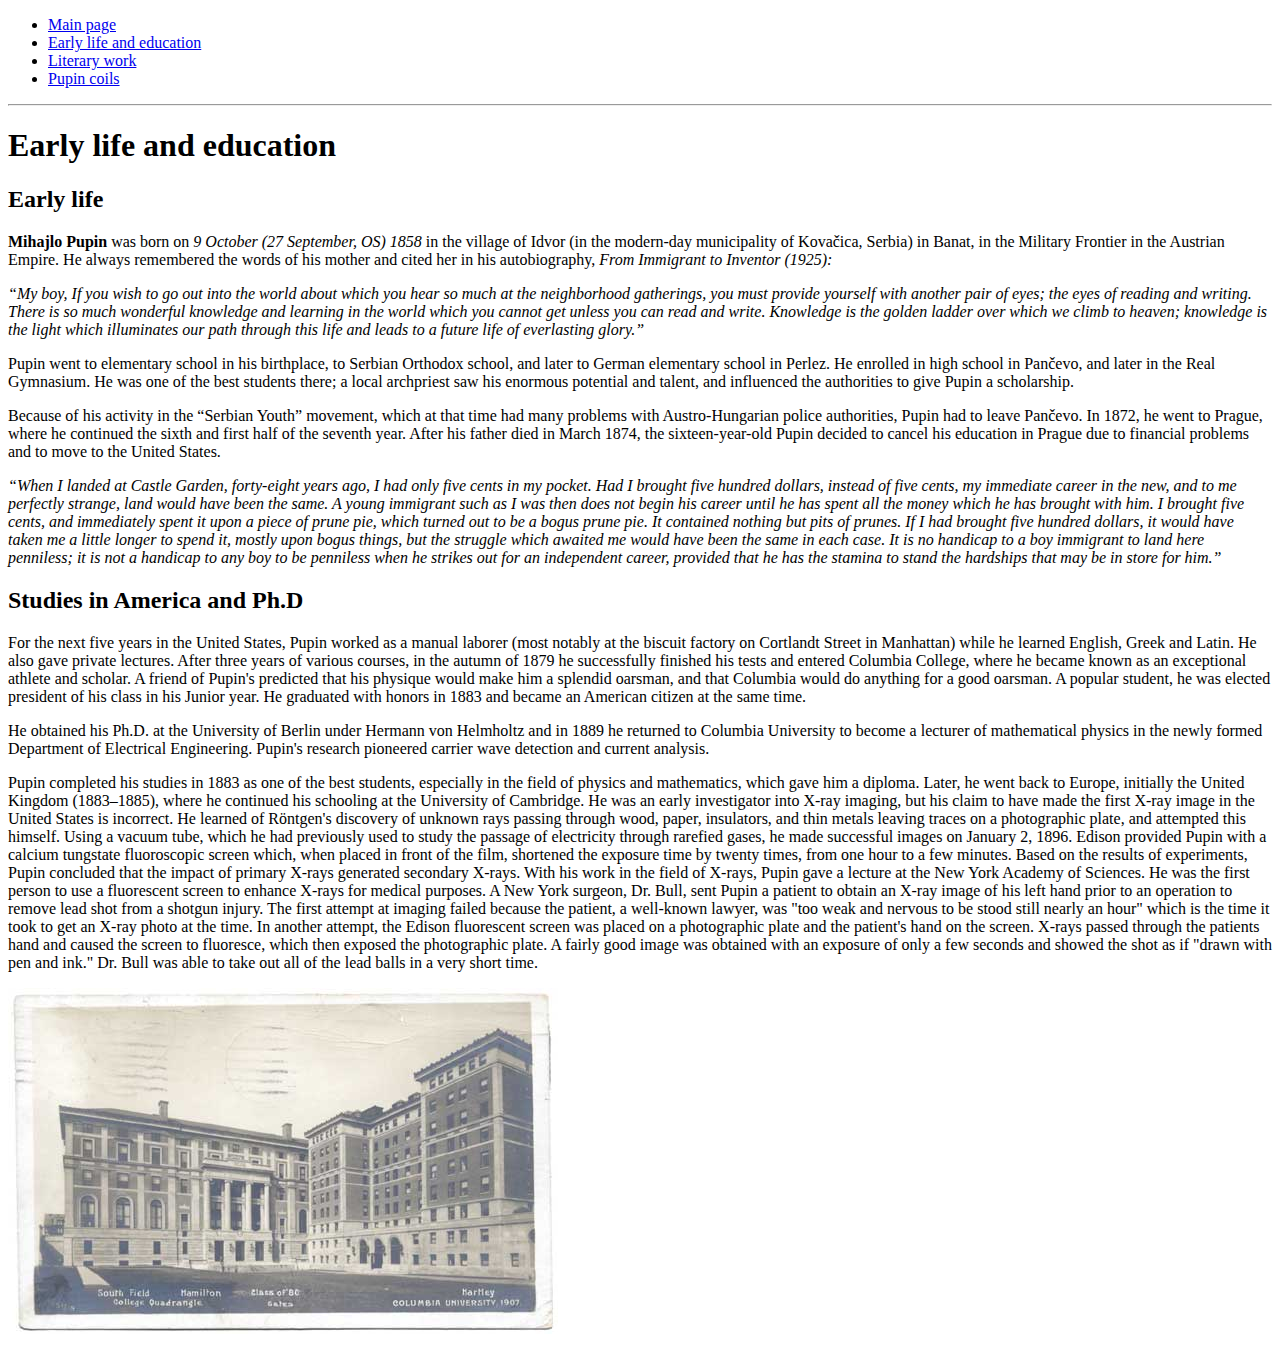
==== early-life-and-education.html @ bc50902c "master" ====
<!DOCTYPE html>
<html>
    <head>
        <meta charset="UTF-8">
        <title>Early life and education</title>
    </head>
    <body>
        <ul>
            <li><a href="index.html">Main page</a></li>
            <li><a href="early-life-and-education.html">Early life and education</a></li>
            <li><a href="literary-work.html">Literary work</a></li>
            <li><a href="pupin-coils.html">Pupin coils</a></li>
        </ul>
        <hr>
        <h1>Early life and education</h1>
        <h2>Early life</h2>
        <p><strong>Mihajlo Pupin</strong> was born on <i>9 October (27 September, OS) 1858</i> in the village of Idvor (in the modern-day municipality of Kovačica, Serbia) in Banat, in the Military Frontier in the Austrian Empire. He always remembered the words of his mother and cited her in his autobiography, <em>From Immigrant to Inventor (1925):</em> </p>
        <p><i>“My boy, If you wish to go out into the world about which you hear so much at the neighborhood gatherings, you must provide yourself with another pair of eyes; the eyes of reading and writing. There is so much wonderful knowledge and learning in the world which you cannot get unless you can read and write. Knowledge is the golden ladder over which we climb to heaven; knowledge is the light which illuminates our path through this life and leads to a future life of everlasting glory.”</i></p>
        <p>Pupin went to elementary school in his birthplace, to Serbian Orthodox school, and later to German elementary school in Perlez. He enrolled in high school in Pančevo, and later in the Real Gymnasium. He was one of the best students there; a local archpriest saw his enormous potential and talent, and influenced the authorities to give Pupin a scholarship.</p>
        <p>Because of his activity in the “Serbian Youth” movement, which at that time had many problems with Austro-Hungarian police authorities, Pupin had to leave Pančevo. In 1872, he went to Prague, where he continued the sixth and first half of the seventh year. After his father died in March 1874, the sixteen-year-old Pupin decided to cancel his education in Prague due to financial problems and to move to the United States.</p>
        <p><i>“When I landed at Castle Garden, forty-eight years ago, I had only five cents in my pocket. Had I brought five hundred dollars, instead of five cents, my immediate career in the new, and to me perfectly strange, land would have been the same. A young immigrant such as I was then does not begin his career until he has spent all the money which he has brought with him. I brought five cents, and immediately spent it upon a piece of prune pie, which turned out to be a bogus prune pie. It contained nothing but pits of prunes. If I had brought five hundred dollars, it would have taken me a little longer to spend it, mostly upon bogus things, but the struggle which awaited me would have been the same in each case. It is no handicap to a boy immigrant to land here penniless; it is not a handicap to any boy to be penniless when he strikes out for an independent career, provided that he has the stamina to stand the hardships that may be in store for him.”</i></p>
        <h2>Studies in America and Ph.D</h2>
        <p>For the next five years in the United States, Pupin worked as a manual laborer (most notably at the biscuit factory on Cortlandt Street in Manhattan) while he learned English, Greek and Latin. He also gave private lectures. After three years of various courses, in the autumn of 1879 he successfully finished his tests and entered Columbia College, where he became known as an exceptional athlete and scholar. A friend of Pupin's predicted that his physique would make him a splendid oarsman, and that Columbia would do anything for a good oarsman. A popular student, he was elected president of his class in his Junior year. He graduated with honors in 1883 and became an American citizen at the same time.</p>
        <p>He obtained his Ph.D. at the University of Berlin under Hermann von Helmholtz and in 1889 he returned to Columbia University to become a lecturer of mathematical physics in the newly formed Department of Electrical Engineering. Pupin's research pioneered carrier wave detection and current analysis.</p>
        <p>Pupin completed his studies in 1883 as one of the best students, especially in the field of physics and mathematics, which gave him a diploma. Later, he went back to Europe, initially the United Kingdom (1883–1885), where he continued his schooling at the University of Cambridge. He was an early investigator into X-ray imaging, but his claim to have made the first X-ray image in the United States is incorrect. He learned of Röntgen's discovery of unknown rays passing through wood, paper, insulators, and thin metals leaving traces on a photographic plate, and attempted this himself. Using a vacuum tube, which he had previously used to study the passage of electricity through rarefied gases, he made successful images on January 2, 1896. Edison provided Pupin with a calcium tungstate fluoroscopic screen which, when placed in front of the film, shortened the exposure time by twenty times, from one hour to a few minutes. Based on the results of experiments, Pupin concluded that the impact of primary X-rays generated secondary X-rays. With his work in the field of X-rays, Pupin gave a lecture at the New York Academy of Sciences. He was the first person to use a fluorescent screen to enhance X-rays for medical purposes. A New York surgeon, Dr. Bull, sent Pupin a patient to obtain an X-ray image of his left hand prior to an operation to remove lead shot from a shotgun injury. The first attempt at imaging failed because the patient, a well-known lawyer, was "too weak and nervous to be stood still nearly an hour" which is the time it took to get an X-ray photo at the time. In another attempt, the Edison fluorescent screen was placed on a photographic plate and the patient's hand on the screen. X-rays passed through the patients hand and caused the screen to fluoresce, which then exposed the photographic plate. A fairly good image was obtained with an exposure of only a few seconds and showed the shot as if "drawn with pen and ink." Dr. Bull was able to take out all of the lead balls in a very short time.</p>
        <img src="university.jpg" alt="University">

    </body>
</html>
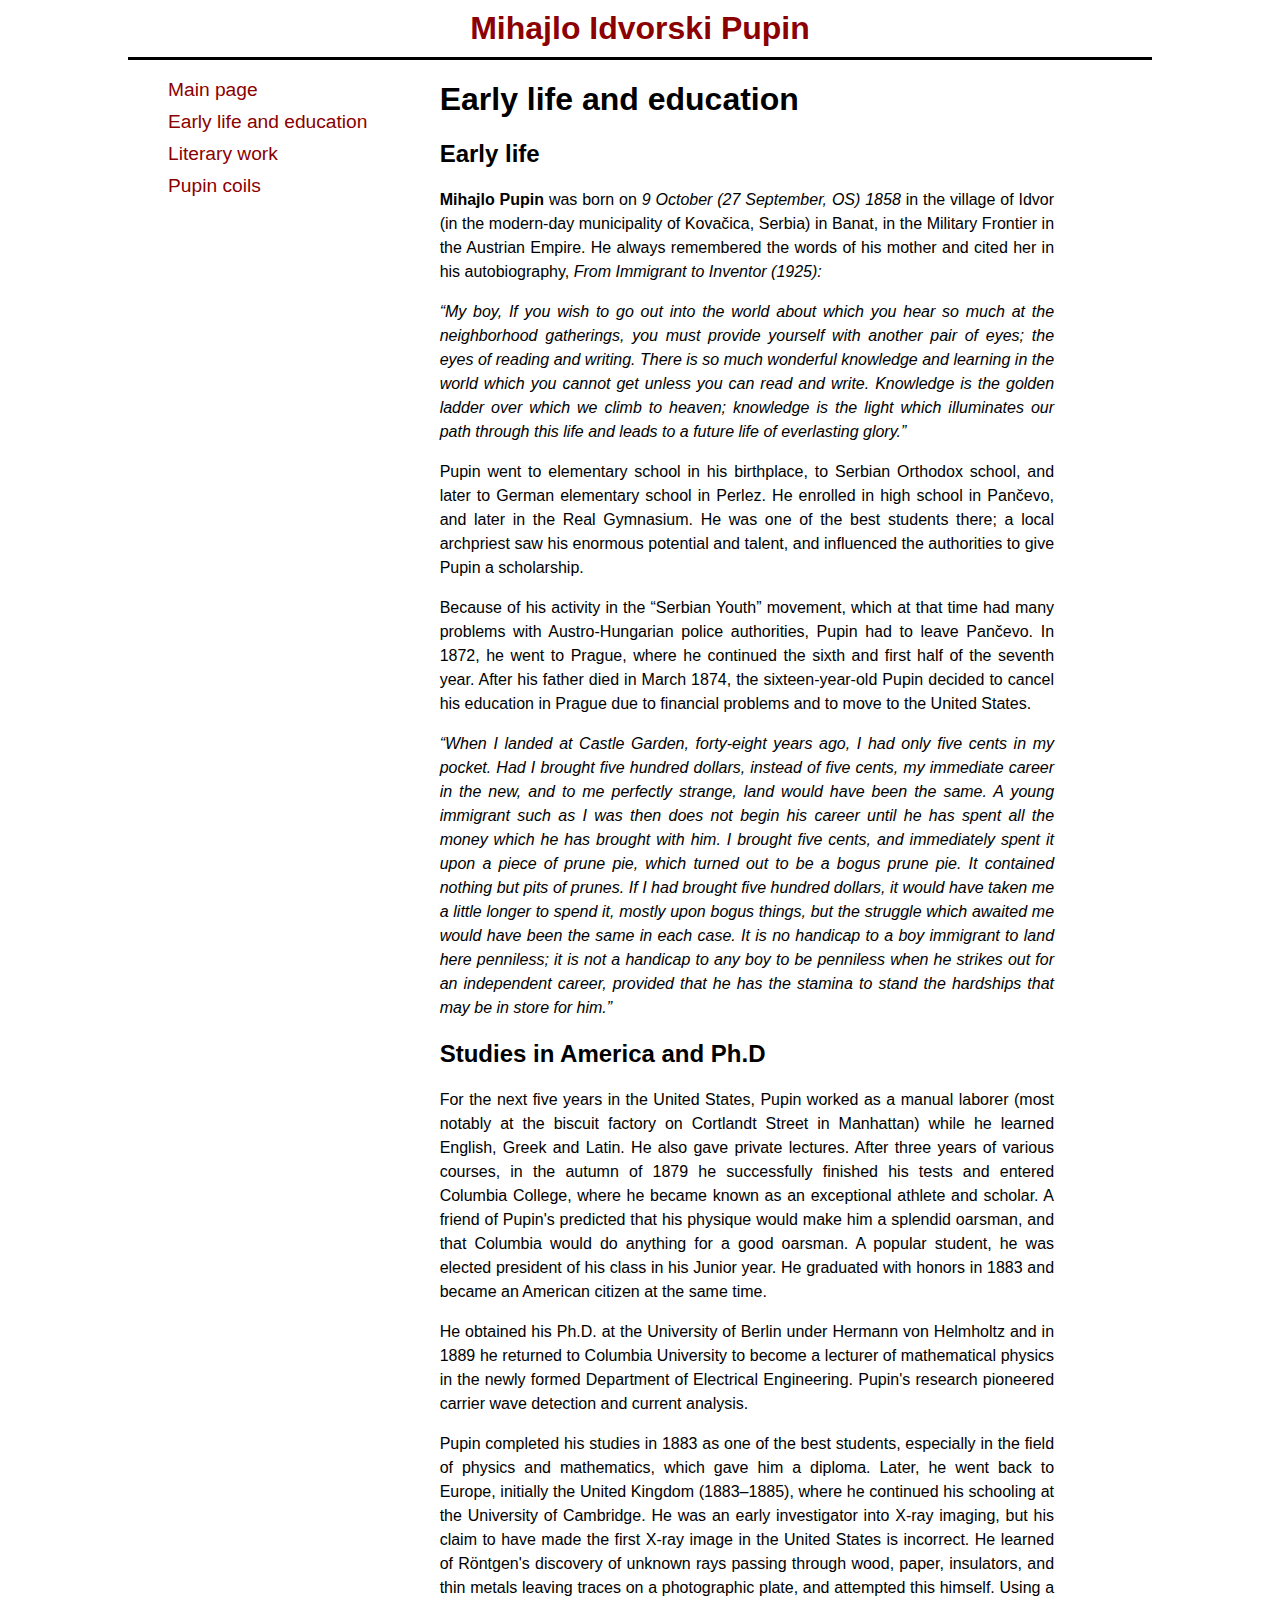
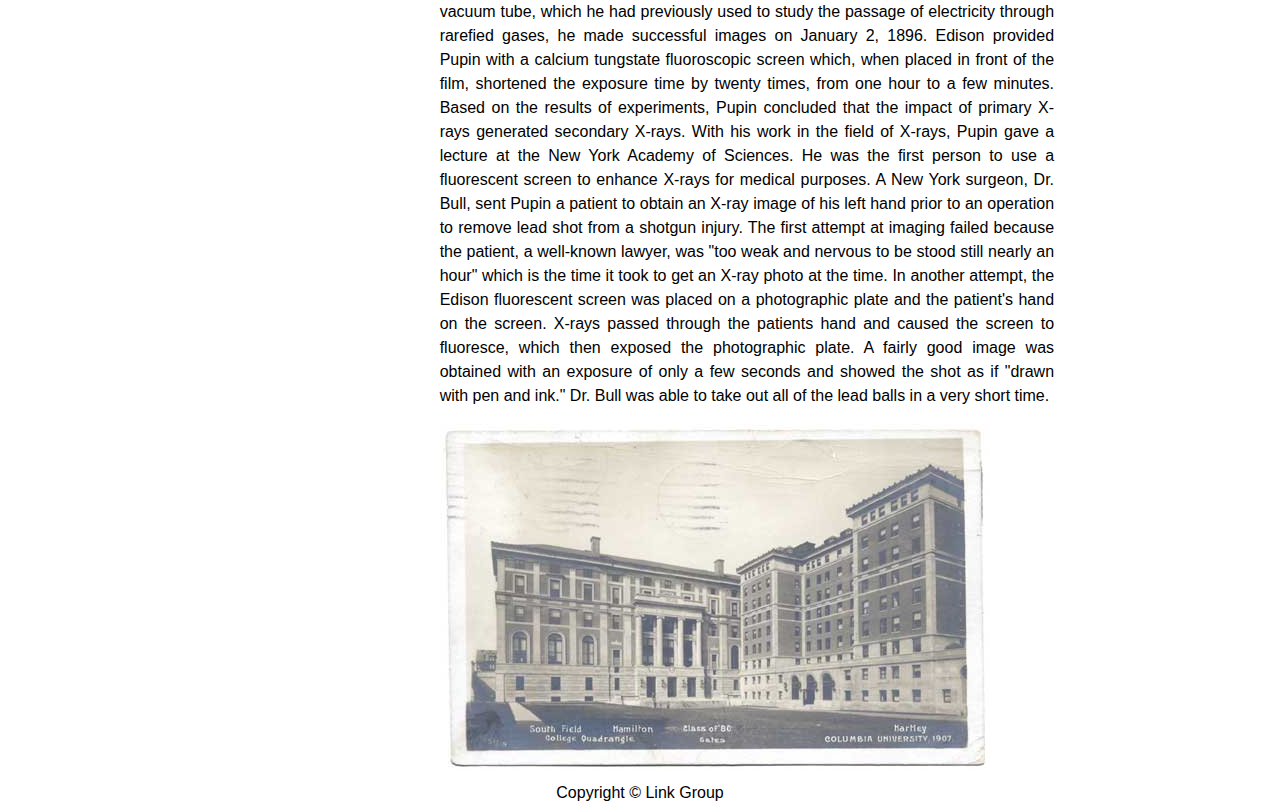
==== commit dd18129f: "commit on master" ====
--- a/early-life-and-education.html
+++ b/early-life-and-education.html
@@ -3,27 +3,40 @@
     <head>
         <meta charset="UTF-8">
         <title>Early life and education</title>
+        <link rel="stylesheet" href="style.css">
     </head>
     <body>
-        <ul>
-            <li><a href="index.html">Main page</a></li>
-            <li><a href="early-life-and-education.html">Early life and education</a></li>
-            <li><a href="literary-work.html">Literary work</a></li>
-            <li><a href="pupin-coils.html">Pupin coils</a></li>
-        </ul>
-        <hr>
-        <h1>Early life and education</h1>
-        <h2>Early life</h2>
-        <p><strong>Mihajlo Pupin</strong> was born on <i>9 October (27 September, OS) 1858</i> in the village of Idvor (in the modern-day municipality of Kovačica, Serbia) in Banat, in the Military Frontier in the Austrian Empire. He always remembered the words of his mother and cited her in his autobiography, <em>From Immigrant to Inventor (1925):</em> </p>
-        <p><i>“My boy, If you wish to go out into the world about which you hear so much at the neighborhood gatherings, you must provide yourself with another pair of eyes; the eyes of reading and writing. There is so much wonderful knowledge and learning in the world which you cannot get unless you can read and write. Knowledge is the golden ladder over which we climb to heaven; knowledge is the light which illuminates our path through this life and leads to a future life of everlasting glory.”</i></p>
-        <p>Pupin went to elementary school in his birthplace, to Serbian Orthodox school, and later to German elementary school in Perlez. He enrolled in high school in Pančevo, and later in the Real Gymnasium. He was one of the best students there; a local archpriest saw his enormous potential and talent, and influenced the authorities to give Pupin a scholarship.</p>
-        <p>Because of his activity in the “Serbian Youth” movement, which at that time had many problems with Austro-Hungarian police authorities, Pupin had to leave Pančevo. In 1872, he went to Prague, where he continued the sixth and first half of the seventh year. After his father died in March 1874, the sixteen-year-old Pupin decided to cancel his education in Prague due to financial problems and to move to the United States.</p>
-        <p><i>“When I landed at Castle Garden, forty-eight years ago, I had only five cents in my pocket. Had I brought five hundred dollars, instead of five cents, my immediate career in the new, and to me perfectly strange, land would have been the same. A young immigrant such as I was then does not begin his career until he has spent all the money which he has brought with him. I brought five cents, and immediately spent it upon a piece of prune pie, which turned out to be a bogus prune pie. It contained nothing but pits of prunes. If I had brought five hundred dollars, it would have taken me a little longer to spend it, mostly upon bogus things, but the struggle which awaited me would have been the same in each case. It is no handicap to a boy immigrant to land here penniless; it is not a handicap to any boy to be penniless when he strikes out for an independent career, provided that he has the stamina to stand the hardships that may be in store for him.”</i></p>
-        <h2>Studies in America and Ph.D</h2>
-        <p>For the next five years in the United States, Pupin worked as a manual laborer (most notably at the biscuit factory on Cortlandt Street in Manhattan) while he learned English, Greek and Latin. He also gave private lectures. After three years of various courses, in the autumn of 1879 he successfully finished his tests and entered Columbia College, where he became known as an exceptional athlete and scholar. A friend of Pupin's predicted that his physique would make him a splendid oarsman, and that Columbia would do anything for a good oarsman. A popular student, he was elected president of his class in his Junior year. He graduated with honors in 1883 and became an American citizen at the same time.</p>
-        <p>He obtained his Ph.D. at the University of Berlin under Hermann von Helmholtz and in 1889 he returned to Columbia University to become a lecturer of mathematical physics in the newly formed Department of Electrical Engineering. Pupin's research pioneered carrier wave detection and current analysis.</p>
-        <p>Pupin completed his studies in 1883 as one of the best students, especially in the field of physics and mathematics, which gave him a diploma. Later, he went back to Europe, initially the United Kingdom (1883–1885), where he continued his schooling at the University of Cambridge. He was an early investigator into X-ray imaging, but his claim to have made the first X-ray image in the United States is incorrect. He learned of Röntgen's discovery of unknown rays passing through wood, paper, insulators, and thin metals leaving traces on a photographic plate, and attempted this himself. Using a vacuum tube, which he had previously used to study the passage of electricity through rarefied gases, he made successful images on January 2, 1896. Edison provided Pupin with a calcium tungstate fluoroscopic screen which, when placed in front of the film, shortened the exposure time by twenty times, from one hour to a few minutes. Based on the results of experiments, Pupin concluded that the impact of primary X-rays generated secondary X-rays. With his work in the field of X-rays, Pupin gave a lecture at the New York Academy of Sciences. He was the first person to use a fluorescent screen to enhance X-rays for medical purposes. A New York surgeon, Dr. Bull, sent Pupin a patient to obtain an X-ray image of his left hand prior to an operation to remove lead shot from a shotgun injury. The first attempt at imaging failed because the patient, a well-known lawyer, was "too weak and nervous to be stood still nearly an hour" which is the time it took to get an X-ray photo at the time. In another attempt, the Edison fluorescent screen was placed on a photographic plate and the patient's hand on the screen. X-rays passed through the patients hand and caused the screen to fluoresce, which then exposed the photographic plate. A fairly good image was obtained with an exposure of only a few seconds and showed the shot as if "drawn with pen and ink." Dr. Bull was able to take out all of the lead balls in a very short time.</p>
-        <img src="university.jpg" alt="University">
+        <div id="header">
+            <header>Mihajlo Idvorski Pupin</header>
+        </div>
+        
+        <div id="nav">
+            <ul>
+                <li><a href="index.html">Main page</a></li>
+                <li><a href="early-life-and-education.html">Early life and education</a></li>
+                <li><a href="literary-work.html">Literary work</a></li>
+                <li><a href="pupin-coils.html">Pupin coils</a></li>
+            </ul>
+        </div>
+        <div id="section">
+             <h1>Early life and education</h1>
+             <h2>Early life</h2>
+             <p><strong>Mihajlo Pupin</strong> was born on <i>9 October (27 September, OS) 1858</i> in the village of Idvor (in the modern-day municipality of Kovačica, Serbia) in Banat, in the Military Frontier in the Austrian Empire. He always remembered the words of his mother and cited her in his autobiography, <em>From Immigrant to Inventor (1925):</em> </p>
+             <p><i>“My boy, If you wish to go out into the world about which you hear so much at the neighborhood gatherings, you must provide yourself with another pair of eyes; the eyes of reading and writing. There is so much wonderful knowledge and learning in the world which you cannot get unless you can read and write. Knowledge is the golden ladder over which we climb to heaven; knowledge is the light which illuminates our path through this life and leads to a future life of everlasting glory.”</i></p>
+             <p>Pupin went to elementary school in his birthplace, to Serbian Orthodox school, and later to German elementary school in Perlez. He enrolled in high school in Pančevo, and later in the Real Gymnasium. He was one of the best students there; a local archpriest saw his enormous potential and talent, and influenced the authorities to give Pupin a scholarship.</p>
+             <p>Because of his activity in the “Serbian Youth” movement, which at that time had many problems with Austro-Hungarian police authorities, Pupin had to leave Pančevo. In 1872, he went to Prague, where he continued the sixth and first half of the seventh year. After his father died in March 1874, the sixteen-year-old Pupin decided to cancel his education in Prague due to financial problems and to move to the United States.</p>
+             <p><i>“When I landed at Castle Garden, forty-eight years ago, I had only five cents in my pocket. Had I brought five hundred dollars, instead of five cents, my immediate career in the new, and to me perfectly strange, land would have been the same. A young immigrant such as I was then does not begin his career until he has spent all the money which he has brought with him. I brought five cents, and immediately spent it upon a piece of prune pie, which turned out to be a bogus prune pie. It contained nothing but pits of prunes. If I had brought five hundred dollars, it would have taken me a little longer to spend it, mostly upon bogus things, but the struggle which awaited me would have been the same in each case. It is no handicap to a boy immigrant to land here penniless; it is not a handicap to any boy to be penniless when he strikes out for an independent career, provided that he has the stamina to stand the hardships that may be in store for him.”</i></p>
+             <h2>Studies in America and Ph.D</h2>
+             <p>For the next five years in the United States, Pupin worked as a manual laborer (most notably at the biscuit factory on Cortlandt Street in Manhattan) while he learned English, Greek and Latin. He also gave private lectures. After three years of various courses, in the autumn of 1879 he successfully finished his tests and entered Columbia College, where he became known as an exceptional athlete and scholar. A friend of Pupin's predicted that his physique would make him a splendid oarsman, and that Columbia would do anything for a good oarsman. A popular student, he was elected president of his class in his Junior year. He graduated with honors in 1883 and became an American citizen at the same time.</p>
+             <p>He obtained his Ph.D. at the University of Berlin under Hermann von Helmholtz and in 1889 he returned to Columbia University to become a lecturer of mathematical physics in the newly formed Department of Electrical Engineering. Pupin's research pioneered carrier wave detection and current analysis.</p>
+             <p>Pupin completed his studies in 1883 as one of the best students, especially in the field of physics and mathematics, which gave him a diploma. Later, he went back to Europe, initially the United Kingdom (1883–1885), where he continued his schooling at the University of Cambridge. He was an early investigator into X-ray imaging, but his claim to have made the first X-ray image in the United States is incorrect. He learned of Röntgen's discovery of unknown rays passing through wood, paper, insulators, and thin metals leaving traces on a photographic plate, and attempted this himself. Using a vacuum tube, which he had previously used to study the passage of electricity through rarefied gases, he made successful images on January 2, 1896. Edison provided Pupin with a calcium tungstate fluoroscopic screen which, when placed in front of the film, shortened the exposure time by twenty times, from one hour to a few minutes. Based on the results of experiments, Pupin concluded that the impact of primary X-rays generated secondary X-rays. With his work in the field of X-rays, Pupin gave a lecture at the New York Academy of Sciences. He was the first person to use a fluorescent screen to enhance X-rays for medical purposes. A New York surgeon, Dr. Bull, sent Pupin a patient to obtain an X-ray image of his left hand prior to an operation to remove lead shot from a shotgun injury. The first attempt at imaging failed because the patient, a well-known lawyer, was "too weak and nervous to be stood still nearly an hour" which is the time it took to get an X-ray photo at the time. In another attempt, the Edison fluorescent screen was placed on a photographic plate and the patient's hand on the screen. X-rays passed through the patients hand and caused the screen to fluoresce, which then exposed the photographic plate. A fairly good image was obtained with an exposure of only a few seconds and showed the shot as if "drawn with pen and ink." Dr. Bull was able to take out all of the lead balls in a very short time.</p>
+             <img src="university.jpg" alt="University" id="university">
+        </div>
+        <div id="footer">
+            Copyright © Link Group
+        </div>
+
+
 
     </body>
 </html>--- a/style.css
+++ b/style.css
@@ -0,0 +1,85 @@
+body {
+    font-family: Arial, Helvetica, sans-serif;
+    width: 80%;
+    margin: 10px auto;
+}
+
+#header {
+    font-size: xx-large;
+    font-weight: bold;
+    text-align: center;
+    border-bottom: 3px black solid;
+    color: darkred;
+    padding-bottom: 10px;
+}
+
+#nav {
+    display: inline-block;
+    width: 30%;
+    vertical-align: top;
+    font-size: larger;
+}
+
+#nav ul {
+    list-style-type: none;
+}
+
+#nav a {
+    text-decoration: none;
+    color: darkred;
+}
+
+#nav li {
+    padding-bottom: 10px;
+}
+
+#section {
+    display: inline-block;
+    width: 60%
+}
+
+#footer {
+    width: 80%;
+    margin: 10px auto;
+    text-align: center;
+}
+
+p {
+    text-align: justify;
+    line-height: 1.5em;
+}
+
+table {
+    border-collapse: collapse;
+  }
+
+  th {
+    padding: 12px;
+  }
+
+  td {
+    padding: 12px;
+  }
+
+  th,
+  td {
+    border: solid 1px #e6e6e6;
+  }
+
+  tr {
+    background-color: #EDEDED;
+  }
+
+  tr.even {
+    background-color: #F7F7F7;
+  }
+
+  #heading {
+    background-color: #bb3333;
+    color: white;
+  }
+  
+  #p1916 {
+      float: left;
+      margin-right: 5px;
+  }